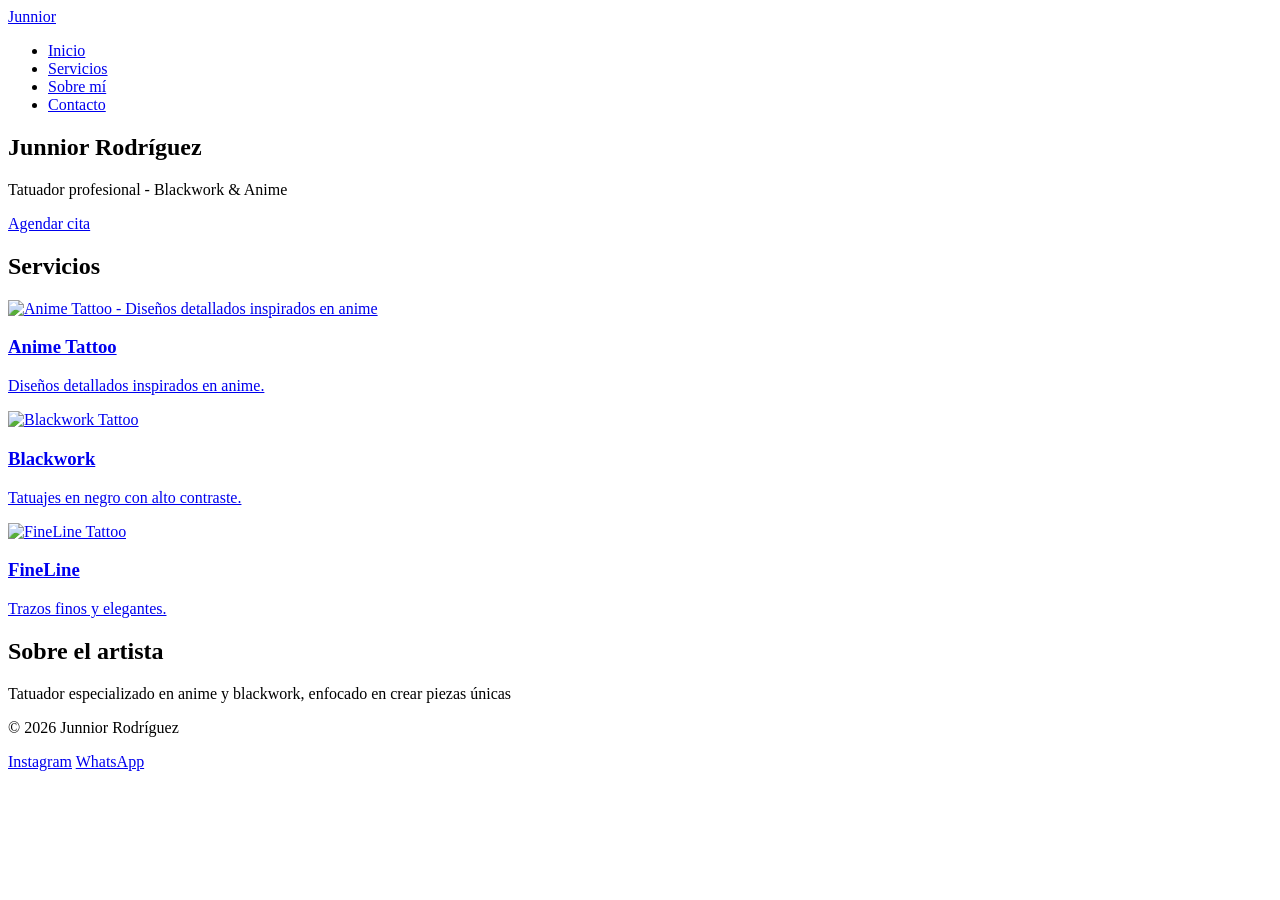
==== index.html @ 114eec45 "Subir proyecto" ====
<!DOCTYPE html>
<html lang="es">
<head>
<meta charset="UTF-8">
<meta name="viewport" content="width=device-width, initial-scale=1.0">
<title>Junnior Rodríguez — Blackwork & Anime Tattoo</title>

<link rel="stylesheet" href="css/style.css">

<!-- Google Fonts -->
<link rel="preconnect" href="https://fonts.googleapis.com">
<link rel="preconnect" href="https://fonts.gstatic.com" crossorigin>

<link href="https://fonts.googleapis.com/css2?family=Inter:wght@400;600&display=swap" rel="stylesheet">
<link href="https://fonts.googleapis.com/css2?family=Space+Grotesk:wght@300;400;700&display=swap" rel="stylesheet">
<link href="https://fonts.googleapis.com/css2?family=UnifrakturCook:wght@700&display=swap" rel="stylesheet">

<head>
  <meta charset="UTF-8">
  <meta name="viewport" content="width=device-width, initial-scale=1.0">

  <title>Junnior Tattoos</title>

  <meta property="og:title" content="Junnior Tattoos">

  <meta property="og:description" content="Estudio de tatuajes especializado en anime, fine line y blackwork. Diseños personalizados con estilo urbano y moderno.">

  <meta property="og:image" content="img/logotatto.jpg">

  <meta property="og:url" content="https://tupagina.com">

  <meta property="og:type" content="website">

  <link rel="stylesheet" href="css/style.css">
</head>

<body>

<header class="header">
  <div class="container">
    <a href="index.html" class="logo">Junnior</a>

    <nav>
      <ul class="nav-list">
        <li><a href="index.html">Inicio</a></li>
        <li><a href="servicios.html">Servicios</a></li>
        <li><a href="Sobre-mi.html">Sobre mí</a></li>
        <li><a href="Contacto.html">Contacto</a></li>
      </ul>
    </nav>
  </div>
</header>


<main>

<!-- HERO -------------------------------------------------- -->
<section class="hero">
  <div class="hero-overlay"></div>

  <div class="hero-content">
    <h1>Junnior Rodríguez</h1>
    <p>Tatuador profesional - Blackwork & Anime</p>
    <a href="Contacto.html" class="btn-hero">Agendar cita</a>
  </div>
</section>

<!-- SERVICIOS ----------------------------------------------- -->
<section class="servicios" id="servicios">
  <h2>Servicios</h2>

  <div class="grid-servicios">

    <!-- Card 1 -->
    <a href="servicios-anime.html" class="card-servicio">
      <div class="img-wrapper">
        <img src="img/WhatsApp Image 2026-05-13 at 1.53.47 PM.jpeg" alt="Anime Tattoo - Diseños detallados inspirados en anime">
      </div>
      <h3>Anime Tattoo</h3>
      <p>Diseños detallados inspirados en anime.</p>
    </a>

    <!-- Card 2 -->
    <a href="servicios-blackwork.html" class="card-servicio">
      <div class="img-wrapper">
        <img src="img/WhatsApp Image 2026-05-13 at 1.53.48 PM.jpeg" alt="Blackwork Tattoo">
      </div>
      <h3>Blackwork</h3>
      <p>Tatuajes en negro con alto contraste.</p>
    </a>

    <!-- Card 3 -->
    <a href="servicios-fineline.html" class="card-servicio">
      <div class="img-wrapper">
        <img src="img/WhatsApp Image 2026-05-27 at 12.15.09 AM.jpeg" alt="FineLine Tattoo">
      </div>
      <h3>FineLine</h3>
      <p>Trazos finos y elegantes.</p>
    </a>
  </div>
</section>


<!-- SOBRE --------------------------------------------------- -->
<section class="sobre">
  <h2>Sobre el artista</h2>
  <p>Tatuador especializado en anime y blackwork, enfocado en crear piezas únicas</p>
</section>

</main>


<!-- FOOTER -------------------------------------------------- -->
<footer class="footer">
  <p>&copy; 2026 Junnior Rodríguez</p>

  <div class="redes">
    <a href="#">Instagram</a>
    <a href="#">WhatsApp</a>
  </div>
</footer>


<script src="js/main.js"></script>
</body>
</html>
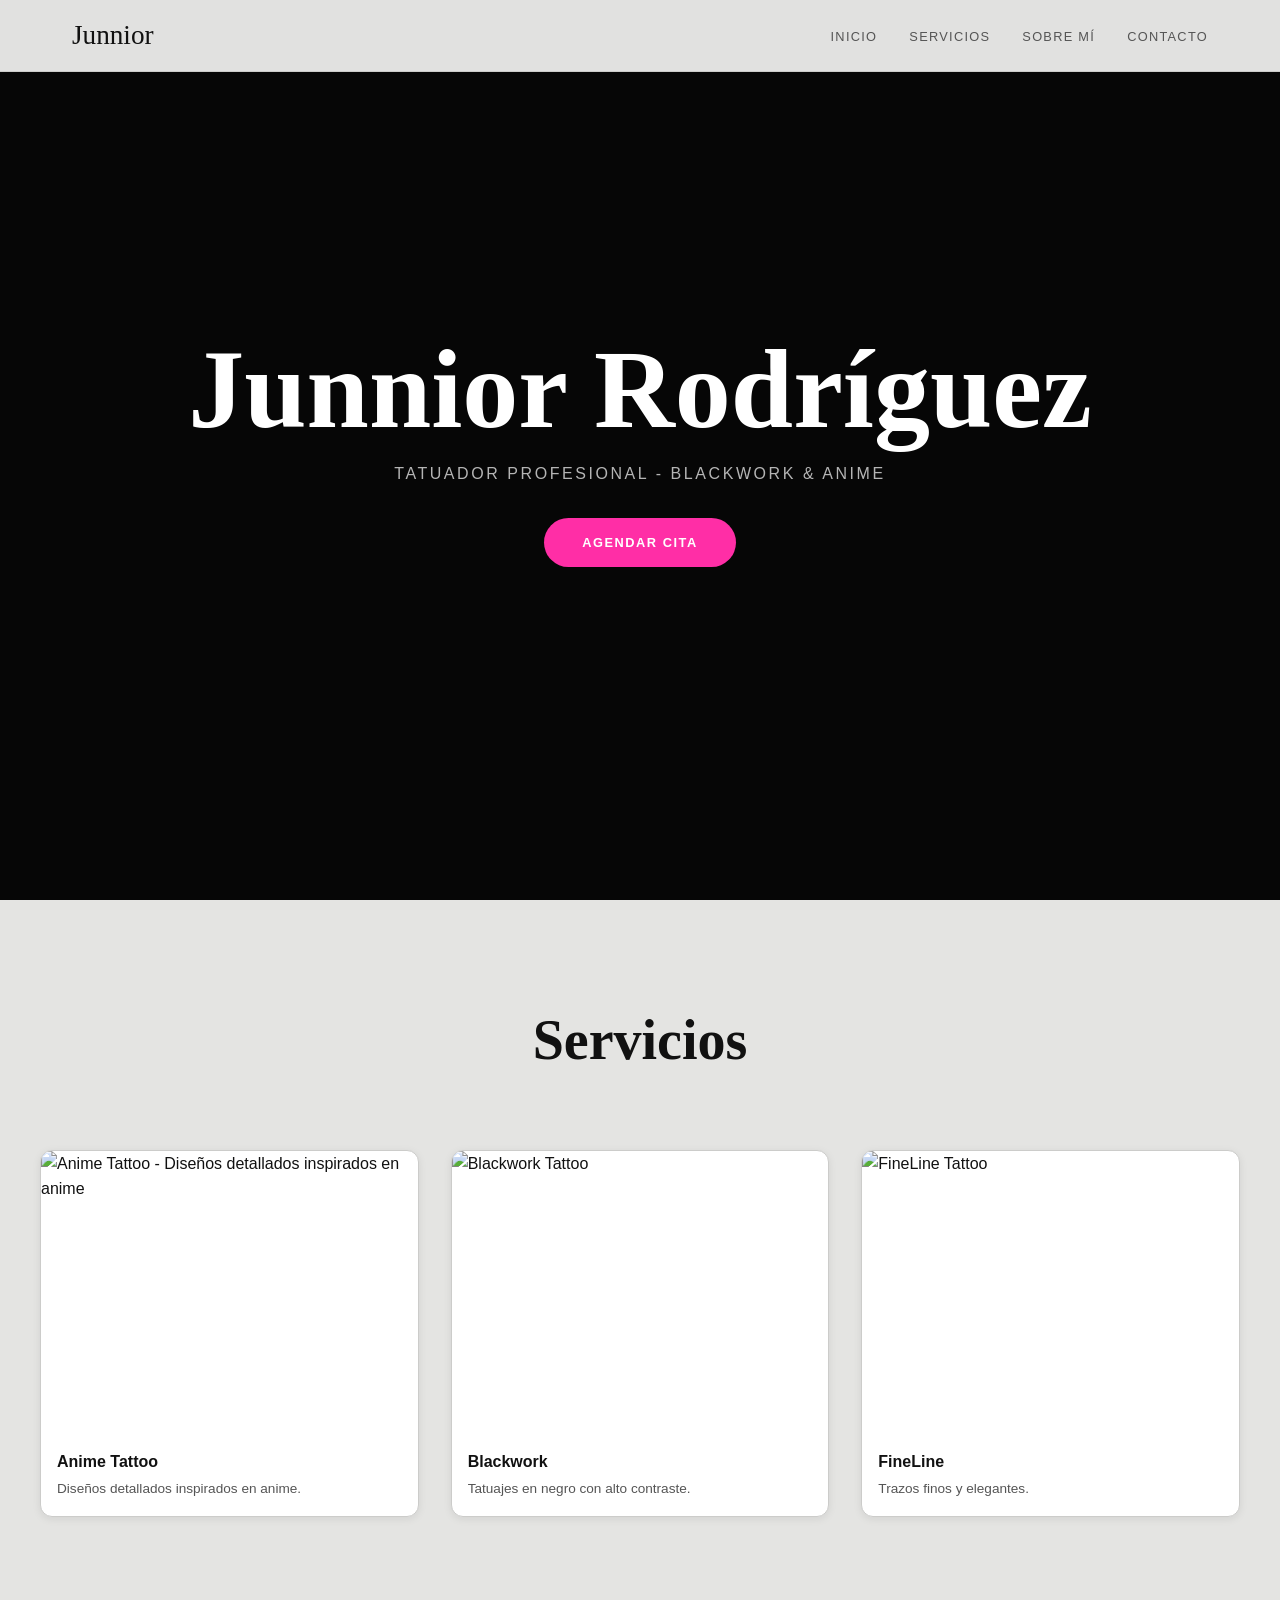
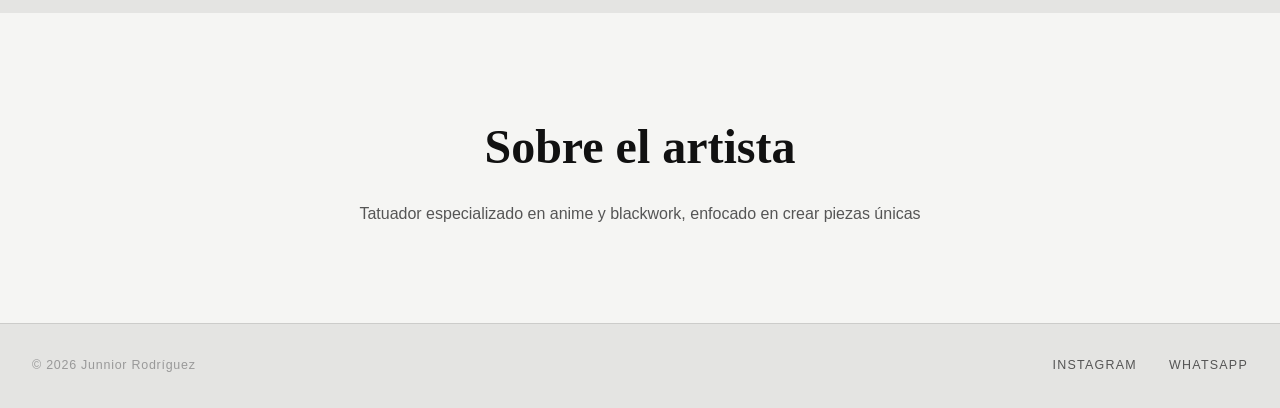
==== commit f0534120: "Update index.html" ====
--- a/index.html
+++ b/index.html
@@ -5,7 +5,7 @@
 <meta name="viewport" content="width=device-width, initial-scale=1.0">
 <title>Junnior Rodríguez — Blackwork & Anime Tattoo</title>
 
-<link rel="stylesheet" href="css/style.css">
+<link rel="stylesheet" href="/Junnior-Tattoos/css/style.css">
 
 <!-- Google Fonts -->
 <link rel="preconnect" href="https://fonts.googleapis.com">
@@ -123,4 +123,4 @@
 
 <script src="js/main.js"></script>
 </body>
-</html>+</html>
--- a/css/style.css
+++ b/css/style.css
@@ -0,0 +1,867 @@
+/* ───────────────────────────────────────────────
+   1. VARIABLES
+─────────────────────────────────────────────── */
+:root {
+  --color-primario:      #ff2ea6;
+  --color-primario-dim:  #d4238a;
+
+  /* Fondos */
+  --color-fondo:         #f5f5f3;
+  --color-fondo-card:    #eaeae8;
+  --color-fondo-alt:     #e4e4e2;
+  --color-fondo-input:   #ffffff;
+
+  /* Textos — contraste fuerte */
+  --color-texto:         #111111;
+  --color-texto-muted:   #555555;
+  --color-texto-dim:     #999999;
+
+  /* Bordes */
+  --color-borde:         #ccccca;
+  --color-borde-hover:   #ff2ea6;
+
+  /* Tipografías */
+  --font-display:  'UnifrakturCook', cursive;
+  --font-heading:  'Space Grotesk', sans-serif;
+  --font-body:     'Inter', sans-serif;
+
+  /* Espaciado */
+  --space-xs:  0.4rem;
+  --space-sm:  1rem;
+  --space-md:  2rem;
+  --space-lg:  4rem;
+  --space-xl:  6rem;
+
+  /* Bordes redondeados */
+  --radius-sm:   8px;
+  --radius-md:   12px;
+  --radius-lg:   20px;
+  --radius-pill: 999px;
+
+  /* Sombras suaves para modo claro */
+  --shadow-sm:    0 2px 8px rgba(0,0,0,0.08);
+  --shadow-md:    0 6px 24px rgba(0,0,0,0.10);
+  --shadow-glow:  0 0 0 3px rgba(255,46,166,0.20);
+
+  /* Transiciones */
+  --ease-fast: 0.18s ease;
+  --ease-mid:  0.3s ease;
+  --ease-slow: 0.5s cubic-bezier(0.23, 1, 0.32, 1);
+
+  --max-width: 1200px;
+  --header-h:  72px;
+}
+
+
+/* ───────────────────────────────────────────────
+   2. RESET
+─────────────────────────────────────────────── */
+*, *::before, *::after { box-sizing: border-box; margin: 0; padding: 0; }
+
+html { scroll-behavior: smooth; }
+body {
+  background: var(--color-fondo);
+  color: var(--color-texto);
+  font-family: var(--font-body);
+  line-height: 1.6;
+  -webkit-font-smoothing: antialiased;
+}
+
+img { display: block; width: 100%; height: 100%; object-fit: cover; }
+a   { text-decoration: none; color: inherit; }
+ul  { list-style: none; }
+button { cursor: pointer; border: none; background: none; font-family: inherit; }
+
+/* ───────────────────────────────────────────────
+   3. ANIMACIONES
+─────────────────────────────────────────────── */
+@keyframes fadeUp {
+  from { opacity: 0; transform: translateY(24px); }
+  to   { opacity: 1; transform: translateY(0); }
+}
+
+/* ───────────────────────────────────────────────
+   4. UTILIDADES
+─────────────────────────────────────────────── */
+.container {
+  width: 100%;
+  max-width: var(--max-width);
+  margin-inline: auto;
+  padding-inline: var(--space-md);
+}
+
+/* ───────────────────────────────────────────────
+   5. HEADER
+─────────────────────────────────────────────── */
+.header {
+  position: fixed;
+  top: 0; left: 0; right: 0;
+  z-index: 100;
+  height: var(--header-h);
+  background: rgba(245,245,243,0.92);
+  backdrop-filter: blur(16px);
+  -webkit-backdrop-filter: blur(16px);
+  border-bottom: 1px solid var(--color-borde);
+}
+
+.header .container {
+  display: flex;
+  align-items: center;
+  justify-content: space-between;
+  height: 100%;
+}
+
+.logo {
+  font-family: var(--font-display);
+  font-size: 1.7rem;
+  color: var(--color-texto);
+  transition: color var(--ease-fast);
+}
+.logo:hover { color: var(--color-primario); }
+
+.nav-list {
+  display: flex;
+  gap: var(--space-md);
+}
+
+.nav-list a {
+  font-family: var(--font-heading);
+  font-size: 0.8rem;
+  font-weight: 500;
+  letter-spacing: 0.1em;
+  text-transform: uppercase;
+  color: var(--color-texto-muted);
+  position: relative;
+  padding-bottom: 3px;
+  transition: color var(--ease-fast);
+}
+
+.nav-list a::after {
+  content: '';
+  position: absolute;
+  bottom: 0; left: 0;
+  width: 0; height: 1.5px;
+  background: var(--color-primario);
+  transition: width var(--ease-mid);
+}
+
+.nav-list a:hover,
+.nav-list a.active { color: var(--color-texto); }
+
+.nav-list a:hover::after,
+.nav-list a.active::after { width: 100%; }
+
+/* Hamburguesa */
+.menu-toggle {
+  display: none;
+  flex-direction: column;
+  gap: 5px;
+  padding: 6px;
+}
+.menu-toggle span {
+  display: block;
+  width: 22px; height: 1.5px;
+  background: var(--color-texto);
+  transition: transform var(--ease-mid), opacity var(--ease-fast);
+  transform-origin: center;
+}
+.menu-toggle[aria-expanded="true"] span:nth-child(1) { transform: translateY(6.5px) rotate(45deg); }
+.menu-toggle[aria-expanded="true"] span:nth-child(2) { opacity: 0; }
+.menu-toggle[aria-expanded="true"] span:nth-child(3) { transform: translateY(-6.5px) rotate(-45deg); }
+
+/* ───────────────────────────────────────────────
+   6. BOTONES
+─────────────────────────────────────────────── */
+.btn-hero {
+  display: inline-block;
+  padding: 0.9rem 2.4rem;
+  background: var(--color-primario);
+  color: #fff;
+  font-family: var(--font-heading);
+  font-weight: 700;
+  font-size: 0.8rem;
+  letter-spacing: 0.12em;
+  text-transform: uppercase;
+  border-radius: var(--radius-pill);
+  transition: background var(--ease-fast), transform var(--ease-fast), box-shadow var(--ease-fast);
+}
+.btn-hero:hover {
+  background: var(--color-primario-dim);
+  transform: translateY(-2px);
+  box-shadow: 0 8px 24px rgba(255,46,166,0.35);
+}
+
+.btn {
+  display: inline-block;
+  padding: 0.75rem 2rem;
+  border: 1.5px solid var(--color-primario);
+  color: var(--color-primario);
+  font-family: var(--font-heading);
+  font-weight: 600;
+  font-size: 0.8rem;
+  letter-spacing: 0.1em;
+  text-transform: uppercase;
+  border-radius: var(--radius-pill);
+  transition: background var(--ease-fast), color var(--ease-fast);
+}
+.btn:hover { background: var(--color-primario); color: #fff; }
+
+.btn-estilo {
+  display: inline-block;
+  padding: 0.6rem 1.4rem;
+  border: 1.5px solid var(--color-primario);
+  color: var(--color-primario);
+  font-family: var(--font-heading);
+  font-size: 0.75rem;
+  font-weight: 600;
+  letter-spacing: 0.1em;
+  text-transform: uppercase;
+  border-radius: var(--radius-pill);
+  white-space: nowrap;
+  transition: background var(--ease-fast), color var(--ease-fast), transform var(--ease-fast);
+}
+.btn-estilo:hover {
+  background: var(--color-primario);
+  color: #fff;
+  transform: translateY(-2px);
+}
+
+/* ───────────────────────────────────────────────
+   7. HERO — INDEX
+   Siempre oscuro: texto blanco sobre foto/negro
+─────────────────────────────────────────────── */
+.hero {
+  position: relative;
+  min-height: 100vh;
+  display: flex;
+  align-items: center;
+  justify-content: center;
+  /* Cuando no hay imagen se ve negro limpio */
+  background: #0f0f0f url('../img/hero-bg.jpg') center / cover no-repeat;
+  overflow: hidden;
+}
+
+/* Un solo overlay oscuro, sin degradado fucsia */
+.hero-overlay {
+  position: absolute;
+  inset: 0;
+  background: rgba(0,0,0,0.62);
+}
+
+.hero-content {
+  position: relative;
+  z-index: 2;
+  text-align: center;
+  padding: var(--space-md);
+  animation: fadeUp 0.9s var(--ease-slow) both;
+}
+
+.hero-content h1 {
+  font-family: var(--font-display);
+  font-size: clamp(2.8rem, 9vw, 7rem);
+  color: #ffffff;
+  line-height: 1;
+  margin-bottom: var(--space-sm);
+}
+
+.hero-content p {
+  font-family: var(--font-heading);
+  font-size: clamp(0.82rem, 2vw, 1rem);
+  color: rgba(255,255,255,0.70);
+  letter-spacing: 0.16em;
+  text-transform: uppercase;
+  margin-bottom: var(--space-md);
+}
+
+
+/* ───────────────────────────────────────────────
+   8. SECCIÓN SERVICIOS — INDEX (cards)
+─────────────────────────────────────────────── */
+.servicios {
+  padding: var(--space-xl) var(--space-md);
+  background: var(--color-fondo-alt);
+}
+
+.servicios h2 {
+  font-family: var(--font-display);
+  font-size: clamp(2rem, 5vw, 3.5rem);
+  text-align: center;
+  color: var(--color-texto);
+  margin-bottom: var(--space-lg);
+}
+
+.grid-servicios {
+  display: grid;
+  grid-template-columns: repeat(auto-fit, minmax(260px, 1fr));
+  gap: var(--space-md);
+  max-width: var(--max-width);
+  margin-inline: auto;
+}
+
+.card-servicio {
+  display: block;
+  background: var(--color-fondo-input);
+  border: 1px solid var(--color-borde);
+  border-radius: var(--radius-md);
+  overflow: hidden;
+  box-shadow: var(--shadow-sm);
+  transition: transform var(--ease-mid), border-color var(--ease-mid), box-shadow var(--ease-mid);
+}
+.card-servicio:hover {
+  transform: translateY(-5px);
+  border-color: var(--color-primario);
+  box-shadow: var(--shadow-md), 0 0 0 1px var(--color-primario);
+}
+
+.card-servicio .img-wrapper { aspect-ratio: 4/3; overflow: hidden; }
+.card-servicio .img-wrapper img { transition: transform var(--ease-slow); }
+.card-servicio:hover .img-wrapper img { transform: scale(1.05); }
+
+.card-servicio h3 {
+  font-family: var(--font-heading);
+  font-size: 1rem;
+  font-weight: 700;
+  color: var(--color-texto);
+  padding: var(--space-sm) var(--space-sm) 0.2rem;
+}
+.card-servicio p {
+  font-size: 0.85rem;
+  color: var(--color-texto-muted);
+  padding: 0 var(--space-sm) var(--space-sm);
+}
+
+
+/* ───────────────────────────────────────────────
+   9. SOBRE — INDEX
+─────────────────────────────────────────────── */
+.sobre {
+  padding: var(--space-xl) var(--space-md);
+  text-align: center;
+  background: var(--color-fondo);
+}
+.sobre h2 {
+  font-family: var(--font-display);
+  font-size: clamp(2rem, 5vw, 3rem);
+  color: var(--color-texto);
+  margin-bottom: var(--space-sm);
+}
+.sobre p { color: var(--color-texto-muted); max-width: 600px; margin-inline: auto; }
+
+
+/* ───────────────────────────────────────────────
+   10. FOOTER
+─────────────────────────────────────────────── */
+.footer {
+  background: var(--color-fondo-alt);
+  border-top: 1px solid var(--color-borde);
+  padding: var(--space-md);
+  display: flex;
+  flex-wrap: wrap;
+  align-items: center;
+  justify-content: space-between;
+  gap: var(--space-sm);
+}
+.footer p {
+  font-family: var(--font-heading);
+  font-size: 0.78rem;
+  color: var(--color-texto-dim);
+  letter-spacing: 0.06em;
+}
+.redes { display: flex; gap: var(--space-md); }
+.redes a {
+  font-family: var(--font-heading);
+  font-size: 0.78rem;
+  letter-spacing: 0.1em;
+  text-transform: uppercase;
+  color: var(--color-texto-muted);
+  transition: color var(--ease-fast);
+}
+.redes a:hover { color: var(--color-primario); }
+
+
+/* ═══════════════════════════════════════════════
+   PÁGINAS INDIVIDUALES DE SERVICIO
+════════════════════════════════════════════════ */
+
+/* Tag "Estilo" */
+.serv-hero-tag {
+  display: inline-block;
+  font-family: var(--font-heading);
+  font-size: 0.68rem;
+  letter-spacing: 0.22em;
+  text-transform: uppercase;
+  color: var(--color-primario);
+  border: 1px solid var(--color-primario);
+  padding: 3px 12px;
+  border-radius: var(--radius-pill);
+  margin-bottom: var(--space-sm);
+}
+
+/* Hero del estilo */
+.estilo-hero {
+  position: relative;
+  padding-top: calc(var(--header-h) + var(--space-xl));
+  padding-bottom: var(--space-lg);
+  padding-inline: var(--space-md);
+  background: var(--color-fondo);
+  overflow: hidden;
+  max-width: var(--max-width);
+  margin-inline: auto;
+  animation: fadeUp 0.8s var(--ease-slow) both;
+}
+
+/* Número decorativo — solo una pizca de color */
+.estilo-hero-num {
+  position: absolute;
+  top: var(--header-h);
+  right: var(--space-md);
+  font-family: var(--font-display);
+  font-size: clamp(8rem, 20vw, 15rem);
+  color: var(--color-primario);
+  opacity: 0.06;
+  line-height: 1;
+  pointer-events: none;
+  user-select: none;
+}
+
+.estilo-hero-content { position: relative; z-index: 2; max-width: 580px; }
+
+.estilo-hero-content h1 {
+  font-family: var(--font-display);
+  font-size: clamp(3rem, 9vw, 6.5rem);
+  line-height: 1;
+  color: var(--color-texto);
+  margin-bottom: var(--space-sm);
+}
+
+.estilo-hero-content p {
+  color: var(--color-texto-muted);
+  font-size: 0.98rem;
+  line-height: 1.75;
+  margin-bottom: var(--space-md);
+  max-width: 440px;
+}
+
+
+/* ─── Galería / swipe ─────────────────────── */
+.galeria-section {
+  padding: var(--space-sm) 0 var(--space-lg);
+  background: var(--color-fondo);
+  overflow: hidden;
+}
+
+.galeria-instruccion {
+  text-align: center;
+  margin-bottom: var(--space-sm);
+  font-family: var(--font-heading);
+  font-size: 0.68rem;
+  letter-spacing: 0.2em;
+  text-transform: uppercase;
+  /* Contraste claro: usa texto oscuro tenue */
+  color: var(--color-texto-dim);
+}
+
+/* Track */
+.swipe-wrap { position: relative; }
+
+.swipe-track {
+  display: flex;
+  gap: 14px;
+  overflow-x: auto;
+  scroll-snap-type: x mandatory;
+  -webkit-overflow-scrolling: touch;
+  padding-inline: var(--space-md);
+  padding-bottom: 12px;
+  cursor: grab;
+}
+.swipe-track:active { cursor: grabbing; }
+
+/* Scrollbar delgada y fucsia */
+.swipe-track::-webkit-scrollbar { height: 3px; }
+.swipe-track::-webkit-scrollbar-track { background: var(--color-borde); }
+.swipe-track::-webkit-scrollbar-thumb { background: var(--color-primario); border-radius: 99px; }
+
+/* Card */
+.swipe-card {
+  flex: 0 0 auto;
+  width: clamp(200px, 58vw, 280px);
+  scroll-snap-align: start;
+  border-radius: var(--radius-md);
+  overflow: hidden;
+  border: 1px solid var(--color-borde);
+  background: var(--color-fondo-input);
+  box-shadow: var(--shadow-sm);
+  display: block;
+  transition: transform var(--ease-mid), border-color var(--ease-mid), box-shadow var(--ease-mid);
+}
+.swipe-card:hover {
+  transform: translateY(-4px);
+  border-color: var(--color-primario);
+  box-shadow: var(--shadow-md), 0 0 0 1px var(--color-primario);
+}
+
+.swipe-img {
+  position: relative;
+  aspect-ratio: 3/4;
+  overflow: hidden;
+  /* Fondo neutro mientras carga la imagen */
+  background: var(--color-fondo-card);
+}
+.swipe-img img { transition: transform var(--ease-slow); }
+.swipe-card:hover .swipe-img img { transform: scale(1.05); }
+
+/*
+  HOVER OVERLAY — negro semitransparente con texto blanco
+  Sin degradados que choquen con el fondo claro
+*/
+.swipe-hover {
+  position: absolute;
+  inset: 0;
+  background: rgba(0,0,0,0.55);
+  display: flex;
+  align-items: center;
+  justify-content: center;
+  opacity: 0;
+  transition: opacity var(--ease-mid);
+}
+.swipe-card:hover .swipe-hover { opacity: 1; }
+
+.swipe-hover span {
+  font-family: var(--font-heading);
+  font-size: 0.75rem;
+  font-weight: 700;
+  letter-spacing: 0.12em;
+  text-transform: uppercase;
+  color: #ffffff;
+  border: 1.5px solid rgba(255,255,255,0.8);
+  padding: 0.5rem 1.2rem;
+  border-radius: var(--radius-pill);
+}
+
+/* Label bajo la imagen */
+.swipe-label {
+  padding: 10px 14px;
+  font-family: var(--font-heading);
+  font-size: 0.78rem;
+  font-weight: 600;
+  letter-spacing: 0.06em;
+  color: var(--color-texto-muted);
+  background: var(--color-fondo-input);
+  transition: color var(--ease-fast);
+}
+.swipe-card:hover .swipe-label { color: var(--color-primario); }
+
+/* Fade lateral — mismo color exacto del fondo de sección */
+.swipe-fade-right {
+  position: absolute;
+  top: 0; right: 0; bottom: 0;
+  width: 60px;
+  background: linear-gradient(to left, var(--color-fondo) 0%, transparent 100%);
+  pointer-events: none;
+}
+
+/* Dots */
+.swipe-hint {
+  display: flex;
+  gap: 6px;
+  justify-content: center;
+  margin-top: 14px;
+}
+.dot {
+  width: 22px; height: 2px;
+  border-radius: 99px;
+  background: var(--color-borde);
+  transition: background var(--ease-fast), width var(--ease-fast);
+}
+.dot--active { background: var(--color-primario); width: 34px; }
+
+
+/* ─── "También hago" ────────────────────────── */
+.otros-estilos {
+  padding: var(--space-lg) var(--space-md);
+  background: var(--color-fondo-alt);
+  border-top: 1px solid var(--color-borde);
+}
+
+.otros-titulo {
+  font-family: var(--font-heading);
+  font-size: 0.7rem;
+  letter-spacing: 0.22em;
+  text-transform: uppercase;
+  /* Contraste fuerte sobre fondo claro */
+  color: var(--color-texto-muted);
+  text-align: center;
+  margin-bottom: var(--space-md);
+}
+
+.otros-grid {
+  display: grid;
+  grid-template-columns: 1fr 1fr;
+  gap: var(--space-sm);
+  max-width: 480px;
+  margin-inline: auto;
+}
+
+.otro-card {
+  display: block;
+  text-align: center;
+  transition: transform var(--ease-mid);
+}
+.otro-card:hover { transform: translateY(-4px); }
+
+.otro-img-wrap {
+  position: relative;
+  aspect-ratio: 1/1;
+  border-radius: var(--radius-md);
+  overflow: hidden;
+  border: 1.5px solid var(--color-borde);
+  box-shadow: var(--shadow-sm);
+  background: var(--color-fondo-card);
+  margin-bottom: 8px;
+  transition: border-color var(--ease-fast), box-shadow var(--ease-fast);
+}
+.otro-card:hover .otro-img-wrap {
+  border-color: var(--color-primario);
+  box-shadow: var(--shadow-md), 0 0 0 1px var(--color-primario);
+}
+
+/*
+  Overlay de "también hago" — negro limpio, sin degradado gris
+*/
+.otro-overlay {
+  position: absolute;
+  inset: 0;
+  background: rgba(0,0,0,0.52);
+  display: flex;
+  align-items: center;
+  justify-content: center;
+  opacity: 0;
+  transition: opacity var(--ease-mid);
+}
+.otro-card:hover .otro-overlay { opacity: 1; }
+
+.otro-overlay span {
+  font-family: var(--font-heading);
+  font-size: 0.72rem;
+  font-weight: 700;
+  letter-spacing: 0.12em;
+  text-transform: uppercase;
+  color: #ffffff;
+  border: 1.5px solid rgba(255,255,255,0.8);
+  padding: 0.45rem 1rem;
+  border-radius: var(--radius-pill);
+}
+
+/* Texto bajo la card — oscuro, legible */
+.otro-card p {
+  font-family: var(--font-heading);
+  font-size: 0.8rem;
+  font-weight: 600;
+  letter-spacing: 0.08em;
+  text-transform: uppercase;
+  color: var(--color-texto-muted);
+  transition: color var(--ease-fast);
+}
+.otro-card:hover p { color: var(--color-primario); }
+
+
+/* ─── CTA final ─────────────────────────────── */
+.serv-cta {
+  text-align: center;
+  padding: var(--space-xl) var(--space-md);
+  background: var(--color-fondo);
+  border-top: 1px solid var(--color-borde);
+}
+.serv-cta h2 {
+  font-family: var(--font-display);
+  font-size: clamp(2rem, 6vw, 4rem);
+  color: var(--color-texto);
+  margin-bottom: var(--space-sm);
+}
+.serv-cta p { color: var(--color-texto-muted); margin-bottom: var(--space-md); }
+
+
+/* ═══════════════════════════════════════════════
+   SOBRE MÍ
+════════════════════════════════════════════════ */
+.sobre-mi {
+  padding-top: calc(var(--header-h) + var(--space-xl));
+  padding-bottom: var(--space-xl);
+  padding-inline: var(--space-md);
+  min-height: 100vh;
+  background: var(--color-fondo);
+}
+
+.sobre-container {
+  display: grid;
+  grid-template-columns: 1fr 1fr;
+  gap: var(--space-xl);
+  max-width: var(--max-width);
+  margin-inline: auto;
+  align-items: center;
+  animation: fadeUp 0.8s var(--ease-slow) both;
+}
+
+.sobre-img {
+  aspect-ratio: 3/4;
+  border-radius: var(--radius-lg);
+  overflow: hidden;
+  border: 1px solid var(--color-borde);
+  box-shadow: var(--shadow-md);
+  background: var(--color-fondo-card);
+}
+
+.sobre-texto h1 {
+  font-family: var(--font-display);
+  font-size: clamp(2.5rem, 5vw, 4.5rem);
+  line-height: 1;
+  color: var(--color-texto);
+  margin-bottom: 0.4rem;
+}
+.sobre-texto h3 {
+  font-family: var(--font-heading);
+  font-size: 0.8rem;
+  font-weight: 400;
+  letter-spacing: 0.16em;
+  text-transform: uppercase;
+  color: var(--color-primario);
+  margin-bottom: var(--space-md);
+}
+.sobre-texto p {
+  color: var(--color-texto-muted);
+  font-size: 0.95rem;
+  line-height: 1.8;
+  margin-bottom: var(--space-sm);
+}
+.sobre-texto .btn { margin-top: var(--space-sm); }
+
+
+/* ═══════════════════════════════════════════════
+   CONTACTO
+════════════════════════════════════════════════ */
+.contacto {
+  padding-top: calc(var(--header-h) + var(--space-xl));
+  padding-bottom: var(--space-xl);
+  padding-inline: var(--space-md);
+  min-height: 100vh;
+  background: var(--color-fondo);
+  max-width: 620px;
+  margin-inline: auto;
+}
+
+.contacto h1 {
+  font-family: var(--font-display);
+  font-size: clamp(2.5rem, 7vw, 5rem);
+  text-align: center;
+  color: var(--color-texto);
+  margin-bottom: var(--space-lg);
+  animation: fadeUp 0.8s var(--ease-slow) both;
+}
+
+.formulario {
+  display: flex;
+  flex-direction: column;
+  gap: var(--space-sm);
+  animation: fadeUp 0.8s 0.12s var(--ease-slow) both;
+}
+
+.formulario label {
+  font-family: var(--font-heading);
+  font-size: 0.72rem;
+  letter-spacing: 0.14em;
+  text-transform: uppercase;
+  color: var(--color-texto-muted);
+}
+
+.formulario input,
+.formulario textarea {
+  width: 100%;
+  background: var(--color-fondo-input);
+  border: 1.5px solid var(--color-borde);
+  border-radius: var(--radius-sm);
+  padding: 0.82rem 1rem;
+  color: var(--color-texto);
+  font-family: var(--font-body);
+  font-size: 0.95rem;
+  outline: none;
+  transition: border-color var(--ease-fast), box-shadow var(--ease-fast);
+}
+.formulario input:focus,
+.formulario textarea:focus {
+  border-color: var(--color-primario);
+  box-shadow: 0 0 0 3px rgba(255,46,166,0.14);
+}
+.formulario input::placeholder,
+.formulario textarea::placeholder { color: var(--color-texto-dim); }
+
+.formulario textarea { min-height: 130px; resize: vertical; }
+
+.formulario .btn { align-self: flex-start; margin-top: var(--space-xs); }
+
+
+/* ═══════════════════════════════════════════════
+   RESPONSIVE
+════════════════════════════════════════════════ */
+@media (max-width: 768px) {
+  :root { --space-xl: 3rem; }
+
+  .menu-toggle { display: flex; }
+
+  .nav-main {
+    position: fixed;
+    top: var(--header-h);
+    left: 0; right: 0;
+    background: rgba(245,245,243,0.97);
+    backdrop-filter: blur(12px);
+    padding: var(--space-md);
+    border-bottom: 1px solid var(--color-borde);
+    transform: translateY(-8px);
+    opacity: 0;
+    pointer-events: none;
+    transition: opacity var(--ease-mid), transform var(--ease-mid);
+  }
+  .nav-main.is-open {
+    opacity: 1;
+    transform: translateY(0);
+    pointer-events: auto;
+  }
+
+  .nav-list { flex-direction: column; align-items: flex-start; gap: var(--space-sm); }
+  .nav-list a { font-size: 1rem; }
+
+  .sobre-container {
+    grid-template-columns: 1fr;
+    gap: var(--space-md);
+  }
+  .sobre-img {
+    aspect-ratio: 4/3;
+    max-width: 380px;
+    margin-inline: auto;
+  }
+
+  .estilo-hero { padding-top: calc(var(--header-h) + 2.5rem); }
+}
+
+@media (max-width: 480px) {
+  :root {
+    --space-md: 1.2rem;
+    --space-lg: 2.5rem;
+    --space-xl: 2.5rem;
+  }
+
+  .swipe-card { width: 74vw; }
+
+  .otros-grid { gap: 0.6rem; }
+
+  .footer { flex-direction: column; text-align: center; }
+
+  .formulario .btn { align-self: stretch; text-align: center; }
+}
+
+@media (min-width: 1024px) {
+  .swipe-card { width: 245px; }
+}
+
+@media (min-width: 1280px) {
+  .swipe-card { width: 265px; }
+}
